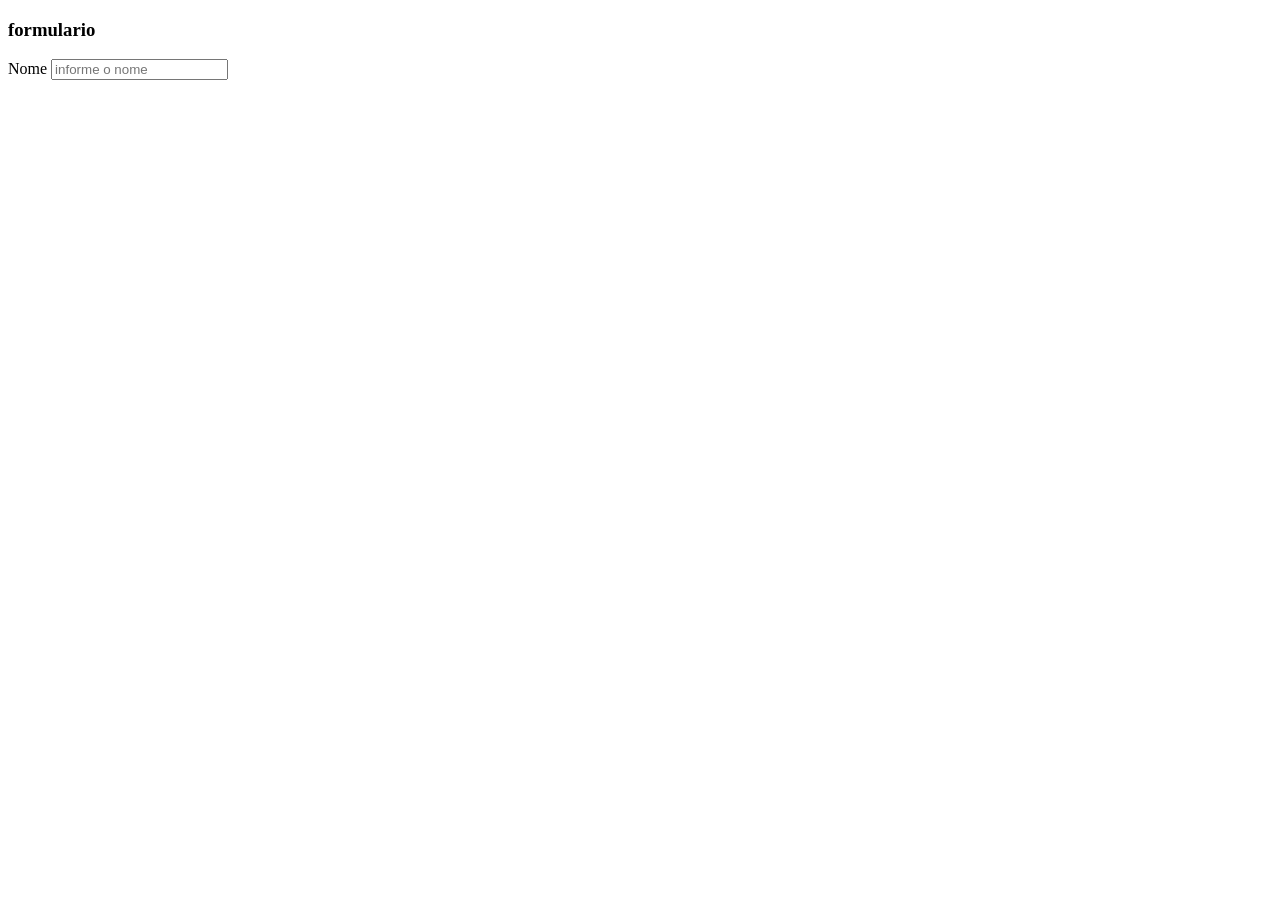
==== paginas/formulario.html @ b854d1c0 "formulario e correções" ====
<!DOCTYPE html>
<html lang="pt-br">
<head>
    <meta charset="UTF-8">
    <meta name="viewport" content="width=device-width, initial-scale=1.0">
    <title>projetowebform</title>
</head>
<body>
    <div id="div-form">
        <h3>formulario</h3>

        <form name="form" id="form" method="post">
            <label for="nome">Nome</label>
            <input type="text" name="nome" id="nome" class="input-vlr01" maxlength="10" required placeholder="informe o nome">


        </form>


    </div>
</body>
</html>
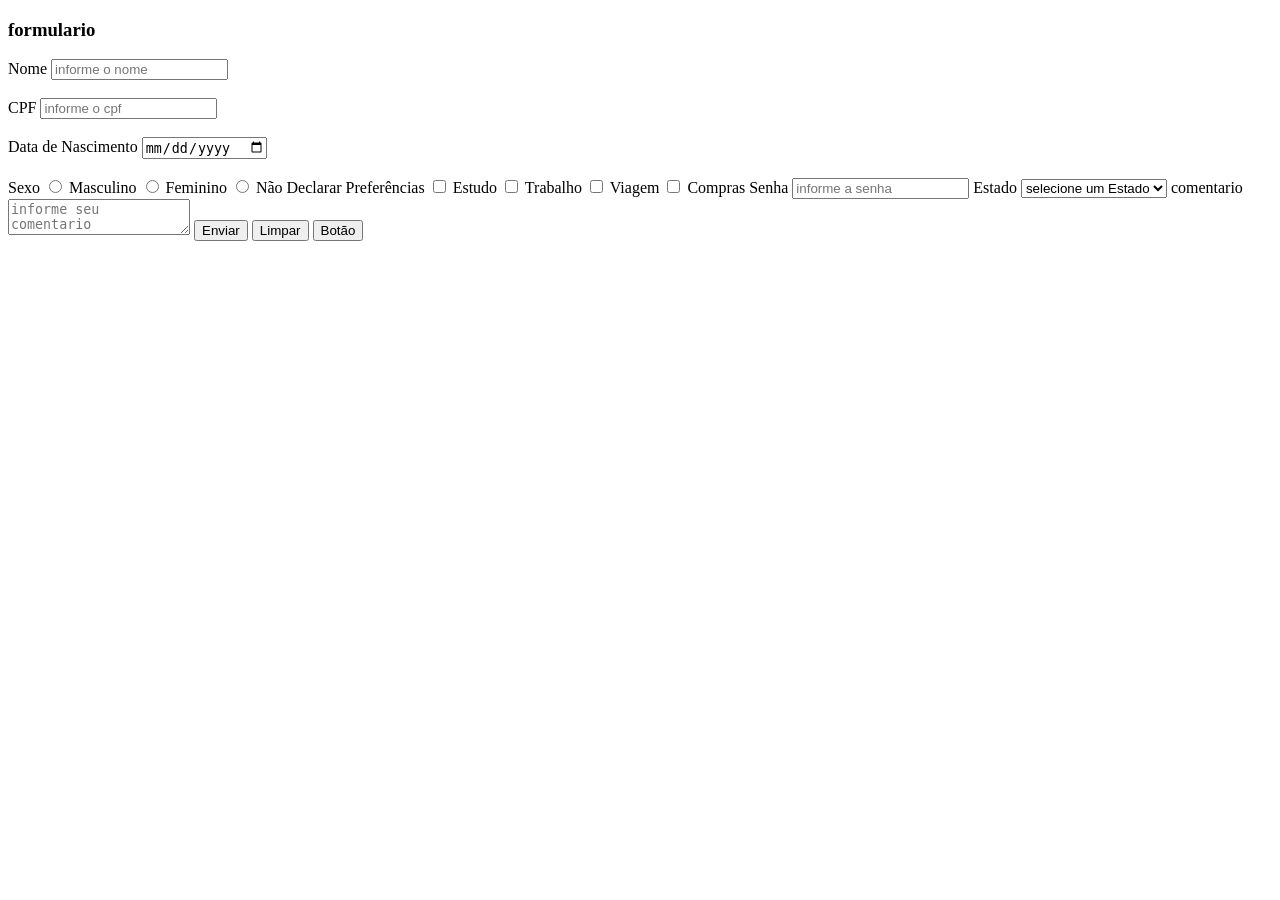
==== commit 76117281: "criação de formulario e testes de tags" ====
--- a/paginas/formulario.html
+++ b/paginas/formulario.html
@@ -11,7 +11,54 @@
 
         <form name="form" id="form" method="post">
             <label for="nome">Nome</label>
-            <input type="text" name="nome" id="nome" class="input-vlr01" maxlength="10" required placeholder="informe o nome">
+            <input type="text" name="nome" id="nome" class="input-vlr01" maxlength="10" required placeholder="informe o nome"> <br>
+            <br>
+
+            <label for="cpf">CPF</label>
+            <input type="number" name="cpf" id="cpf" class="input-vlr02" maxlength="14" required placeholder="informe o cpf"> <br> 
+            <br>
+
+            <label for="datanascimento">Data de Nascimento</label>
+            <input type="date" name="datanascimento" id="datanascimento" class="input-vlr02" required> <br>
+            <br>
+
+            <label for="sexo">Sexo</label>
+            <input type="radio" name="sexo" id="sexo" class="input-op" value="m"> Masculino
+            <input type="radio" name="sexo" id="sexo" class="input-op" value="F"> Feminino
+            <input type="radio" name="sexo" id="sexo" class="input-op" value="N"> Não Declarar
+
+
+            <label for="preferencias">Preferências</label>
+            <input type="checkbox" name="estudo" class="input-op" value="estudo"> Estudo
+            <input type="checkbox" name="trabalho" class="input-op" value="trabalho"> Trabalho
+            <input type="checkbox" name="viagem" class="input-op" value="viagem"> Viagem
+            <input type="checkbox" name="compras" class="input-op" value="compras"> Compras
+
+            <label for="senha">Senha</label>
+            <input type="password" name="senha" id="input-vlr02" maxlength="6" required placeholder="informe a senha">
+
+
+            <label for="estado"> Estado</label>
+            <select name="estado" id="estado" class="input-vlr02" required>
+                <option>selecione um Estado</option>
+                <option value="Al"> Alagoas</option>
+                <option value="Ba">Bahia</option>
+                <option value="Ce">Ceara</option>
+                <option value="Ma">Maranhão</option>
+                <option value="Pb">Paraíba</option>
+                <option value="Pe">Pernambuco</option>
+                <option value="Pi">Piauí</option>
+                <option value="RN">Rio Grande do Norte</option>
+                <option value="Se">Sergipe</option>
+
+            </select>
+
+            <label for="comentario">comentario</label>
+            <textarea name="comentario" id="comentario" placeholder="informe seu comentario" required ></textarea>
+
+            <button type="submit" id="btn-enviar">Enviar</button>
+            <button type="reset" id="btn-limpar">Limpar</button>
+            <button id="btn">Botão</button>
 
 
         </form>
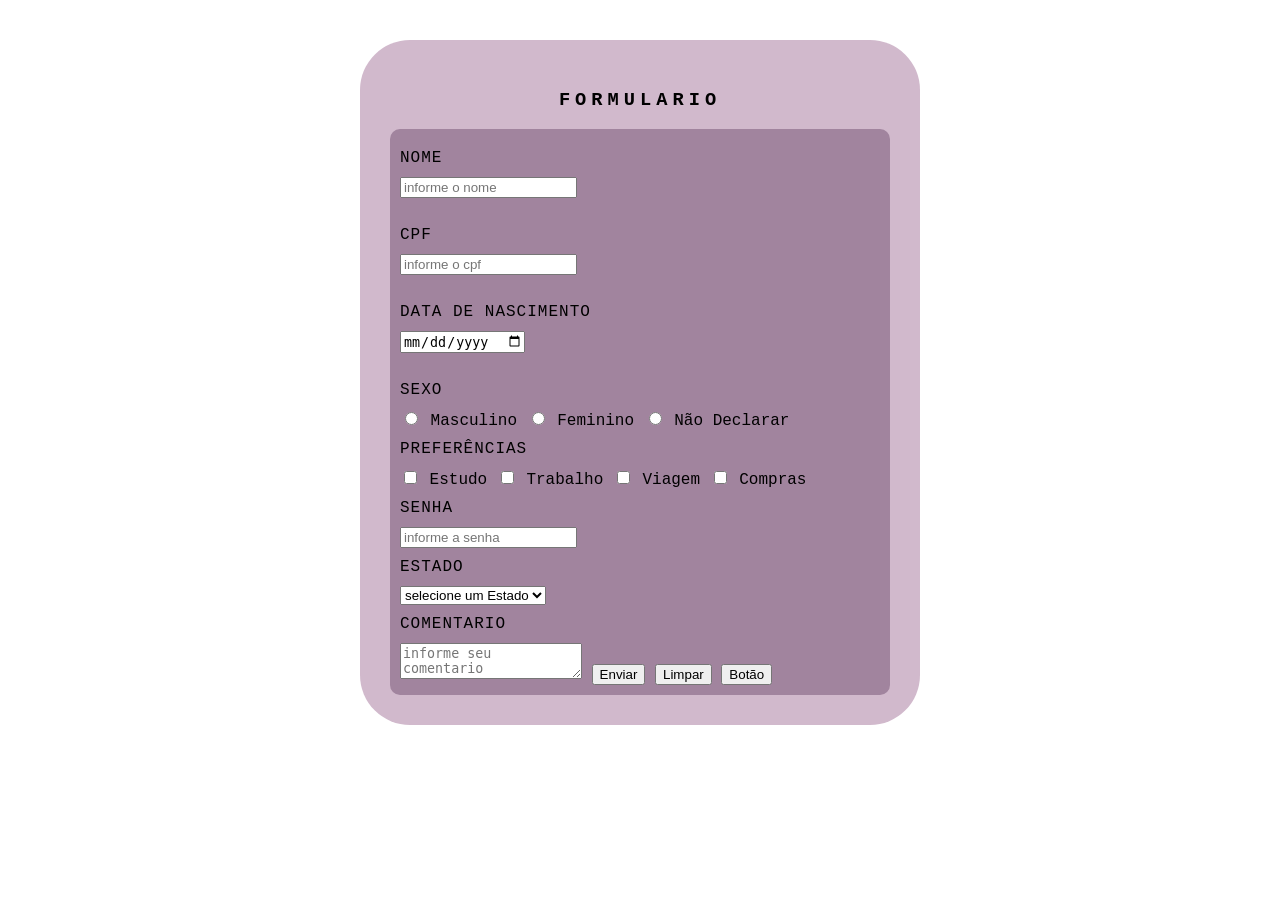
==== commit c0bbb142: "style do formulario no css" ====
--- a/paginas/formulario.html
+++ b/paginas/formulario.html
@@ -4,6 +4,7 @@
     <meta charset="UTF-8">
     <meta name="viewport" content="width=device-width, initial-scale=1.0">
     <title>projetowebform</title>
+    <link rel="stylesheet" href="../css/style_form.css">
 </head>
 <body>
     <div id="div-form">
--- a/css/style_form.css
+++ b/css/style_form.css
@@ -0,0 +1,32 @@
+#div-form{
+    width: 500px;
+    min-height: 600px;
+    margin: 40px auto;
+    padding: 30px;
+    background-color: rgb(209, 185, 204);
+    border-radius: 50px;
+    font-family: 'Courier New', Courier, monospace;
+
+}
+
+h3{
+    text-align: center;
+    text-transform: uppercase;
+    letter-spacing: 5px;
+
+}
+
+
+#form{
+    background-color: rgb(161, 132, 158);
+    padding: 10px;
+    border-radius: 10px;
+}
+
+label{
+    display: block;
+    margin: 10px 0px;
+    text-transform: uppercase;
+    letter-spacing: 1px;
+}
+
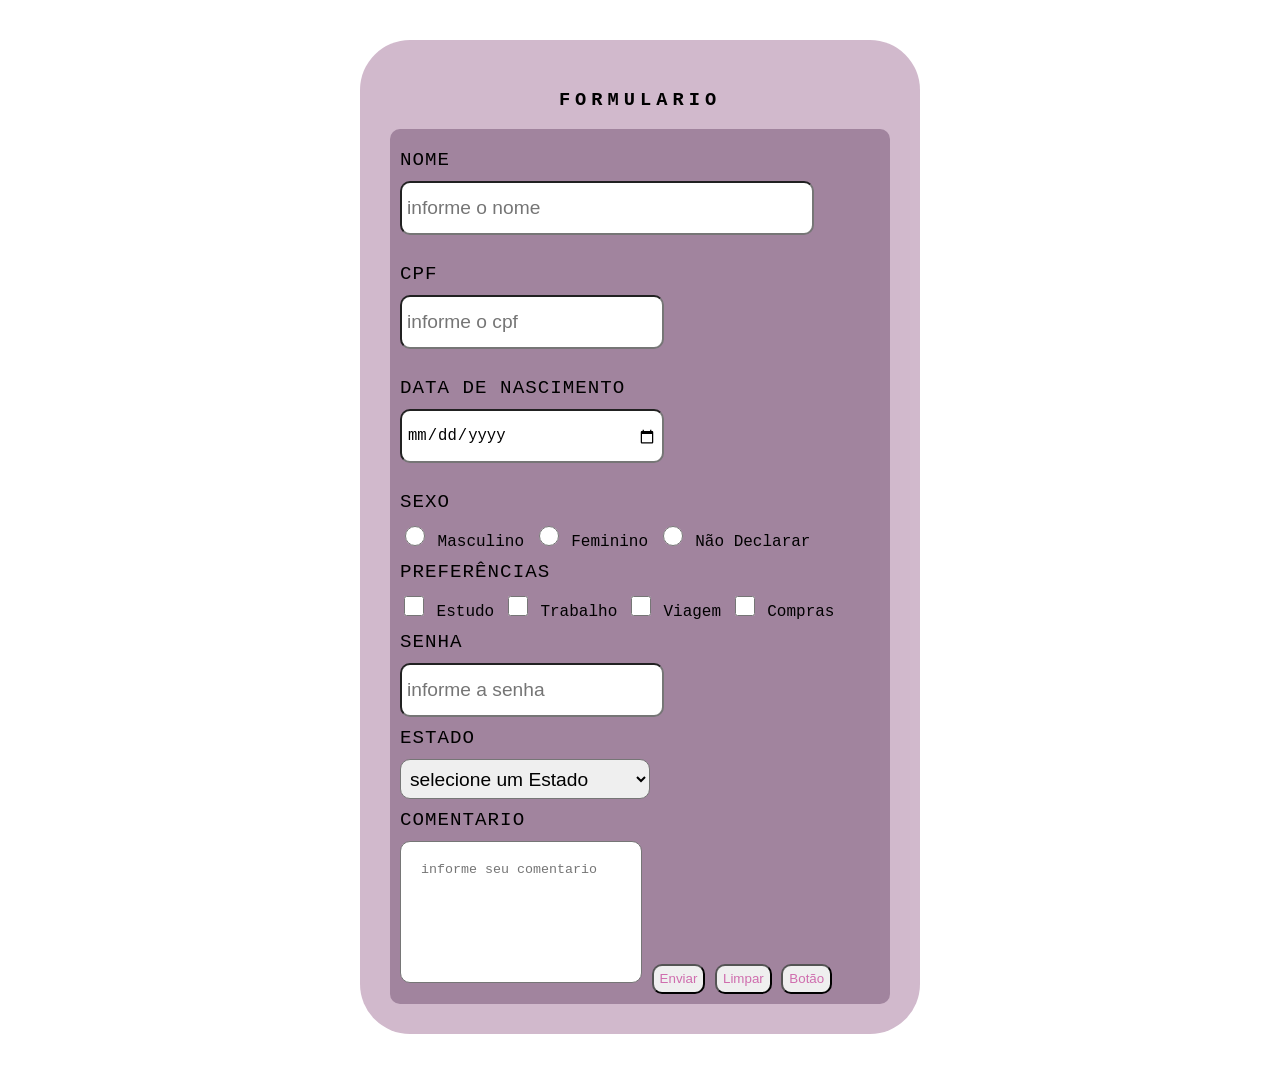
==== commit c6452f03: "style do formulario pelo css" ====
--- a/paginas/formulario.html
+++ b/paginas/formulario.html
@@ -36,7 +36,7 @@
             <input type="checkbox" name="compras" class="input-op" value="compras"> Compras
 
             <label for="senha">Senha</label>
-            <input type="password" name="senha" id="input-vlr02" maxlength="6" required placeholder="informe a senha">
+            <input type="password" name="senha" class="input-vlr02" maxlength="6" required placeholder="informe a senha">
 
 
             <label for="estado"> Estado</label>
--- a/css/style_form.css
+++ b/css/style_form.css
@@ -28,5 +28,52 @@
     margin: 10px 0px;
     text-transform: uppercase;
     letter-spacing: 1px;
+    font-size: 1.2em;
 }
 
+.input-vlr01{
+    width: 400px;
+
+}
+
+.input-vlr01, .input-vlr02{
+    height: 40px;
+    padding: 5px;
+    border-radius: 10px;
+    font-size: 1.2em;
+
+}
+
+.input-vlr02{
+    width: 250px;
+}
+
+input[type='radio'], input[type='checkbox']{
+    width: 20px;
+    height: 20px;
+    cursor: pointer;
+}
+
+textarea{
+    width: 200px;
+    height: 100px;
+    padding: 20px;
+    resize: none;
+    border-radius: 10px;
+}
+
+#div-btns{
+    margin: 20px 0px;
+    padding: 20px 0px;
+}
+
+button{
+    width: 150;
+    height: 30px;
+    cursor: pointer;
+    color: rgb(207, 109, 174);
+    border-radius: 10px;
+}
+
+
+
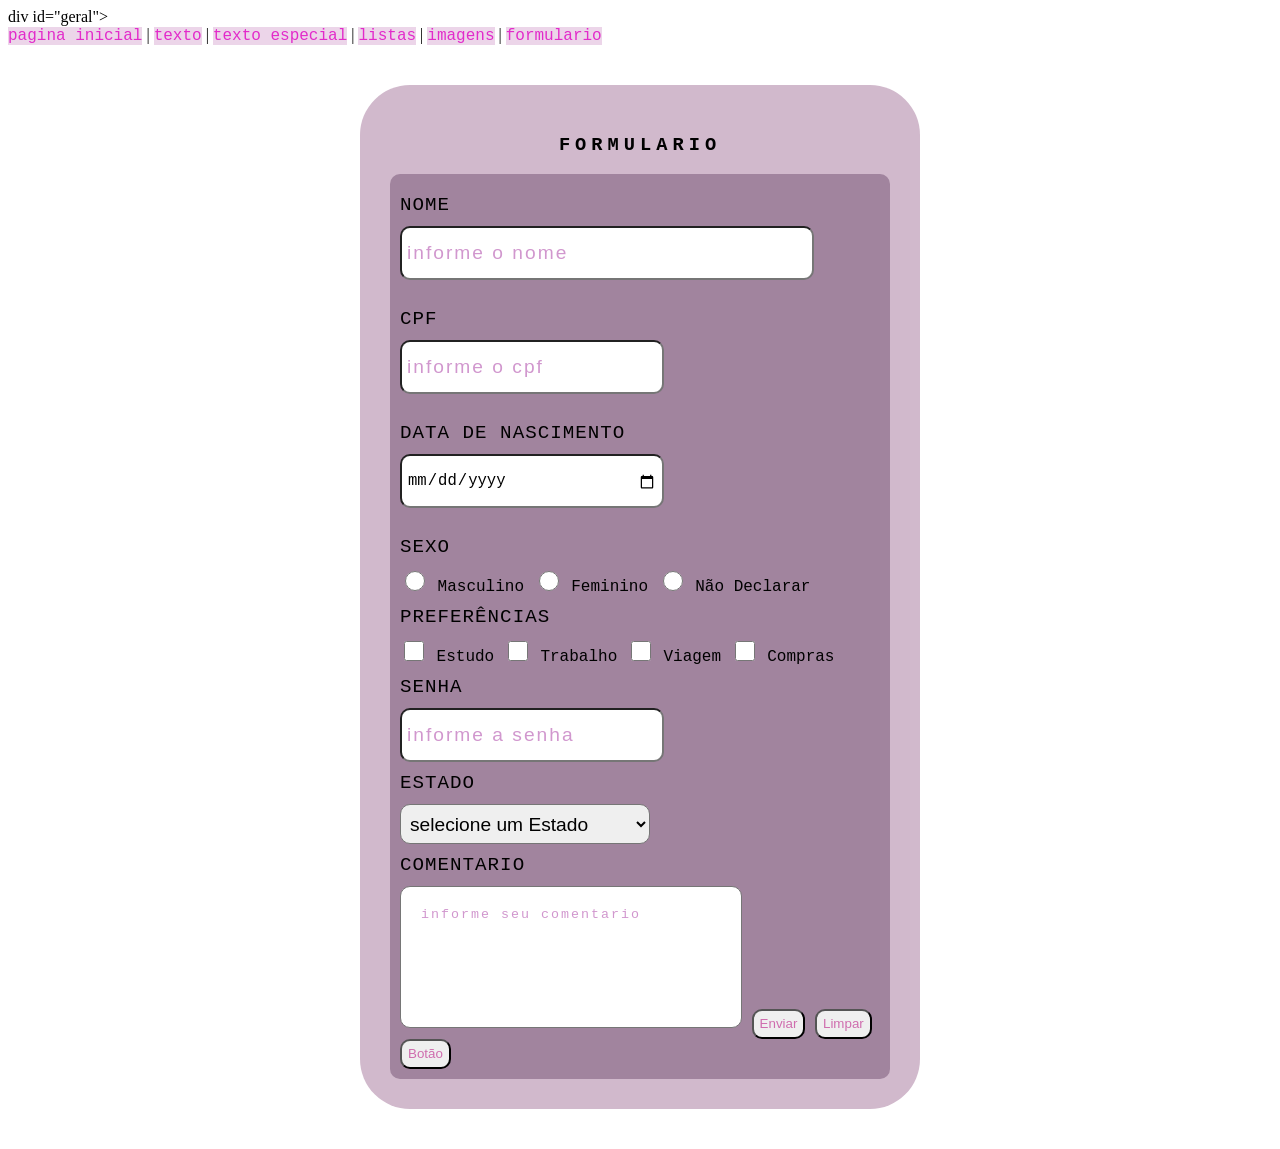
==== commit 5ea47deb: "logotipo do formulario" ====
--- a/paginas/formulario.html
+++ b/paginas/formulario.html
@@ -5,8 +5,14 @@
     <meta name="viewport" content="width=device-width, initial-scale=1.0">
     <title>projetowebform</title>
     <link rel="stylesheet" href="../css/style_form.css">
+
+    <link rel="shortcut icon" href="../imagens/img.png.png" type="image/x-icon">
 </head>
 <body>
+    div id="geral">
+        <div id=links>
+        <a href="../index.html">pagina inicial</a> | <a href="texto.html">texto</a> | <a href="outros/texto_especial.html">texto especial</a> | <a href="listas.html">listas</a> | <a href="imagens.html">imagens</a> | <a href="formulario.html">formulario</a>
+    </div>
     <div id="div-form">
         <h3>formulario</h3>
 
--- a/css/style_form.css
+++ b/css/style_form.css
@@ -55,7 +55,7 @@
 }
 
 textarea{
-    width: 200px;
+    width: 300px;
     height: 100px;
     padding: 20px;
     resize: none;
@@ -75,5 +75,29 @@
     border-radius: 10px;
 }
 
+input::placeholder, textarea::placeholder{
+    color: rgb(209, 151, 206);
+    letter-spacing: 2px;
+}
+
+a:link{
+    font-family: 'Courier New', Courier, monospace;
+    text-decoration: none;
+    color: rgb(226, 43, 202);
+    background-color: rgb(236, 213, 233);
+}
+
+a:visited, a:active{
+    font-family: 'Courier New', Courier, monospace;
+    text-decoration: none;
+    color: rgb(226, 43, 195);
+}
+
+a:hover{
+    color: rgb(114, 40, 184);
+    background-color: rgb(157, 115, 197);
+}
 
 
+
+
